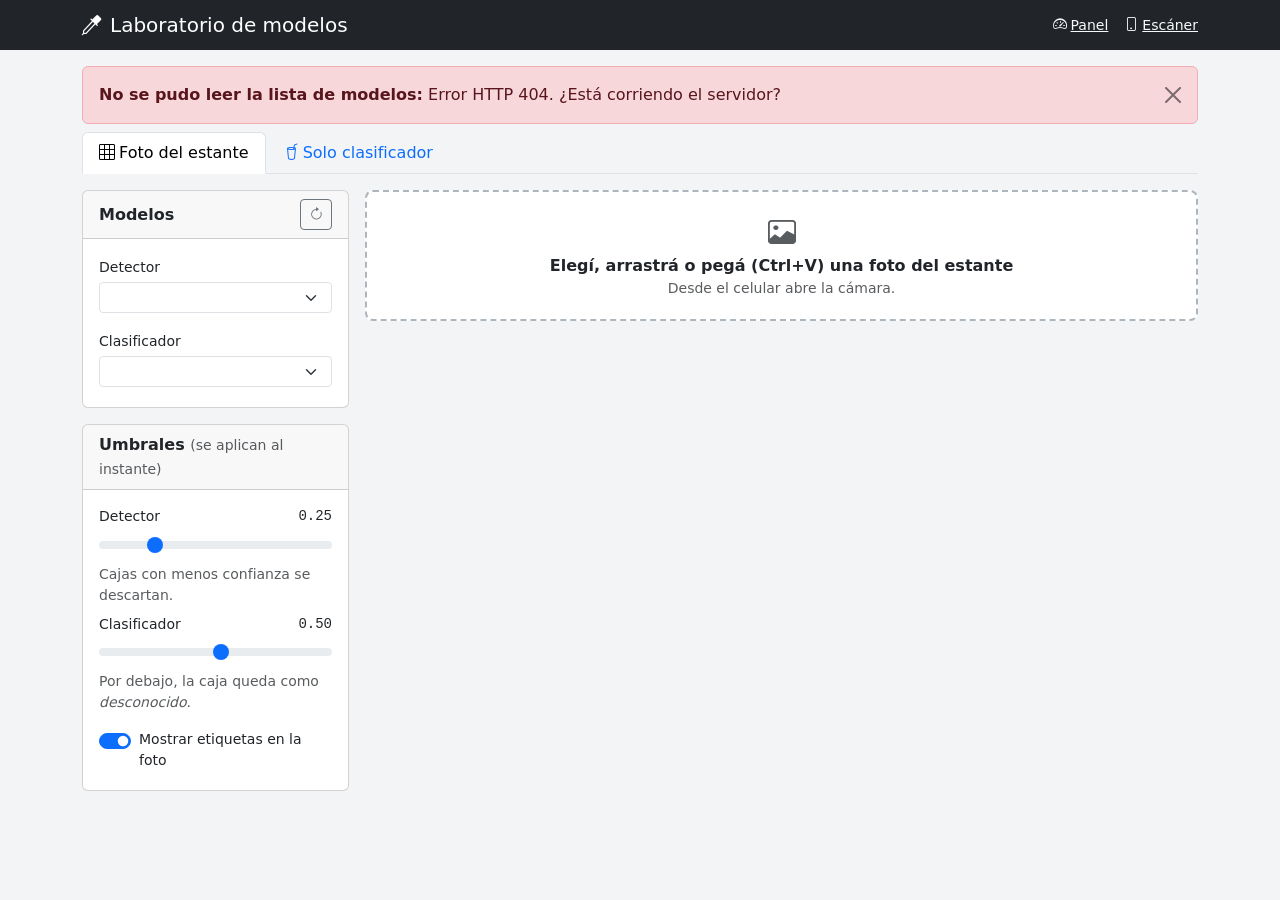
==== web/laboratorio/index.html @ c81c5725 "Laboratorio web: probar cualquier detector y clasificador con una foto y umbrales en vivo" ====
<!doctype html>
<html lang="es">
<head>
  <meta charset="utf-8">
  <meta name="viewport" content="width=device-width, initial-scale=1">
  <link rel="icon" href="data:,">
  <title>Laboratorio · Control de inventario por visión</title>
  <link rel="stylesheet" href="https://cdn.jsdelivr.net/npm/bootstrap@5.3.3/dist/css/bootstrap.min.css">
  <link rel="stylesheet" href="https://cdn.jsdelivr.net/npm/bootstrap-icons@1.11.3/font/bootstrap-icons.min.css">
  <link rel="stylesheet" href="../comun/comun.css">
  <style>
    body { background: #f3f4f6; }
    .zona-foto { border: 2px dashed #adb5bd; border-radius: .5rem; background: #fff; text-align: center; padding: 1.25rem .75rem; cursor: pointer; }
    .zona-foto.arrastrando { border-color: #0d6efd; background: #e7f1ff; }
    .lienzo-caja { position: relative; background: #222; border-radius: .5rem; overflow: hidden; }
    #lienzo { width: 100%; height: auto; display: block; cursor: crosshair; }
    .barra-prob { height: 1.1rem; background: #e9ecef; border-radius: .25rem; overflow: hidden; }
    .barra-prob > div { height: 100%; }
    .td-num { text-align: end; font-variant-numeric: tabular-nums; }
    .muestra-color { display: inline-block; width: .8rem; height: .8rem; border-radius: .2rem; vertical-align: -.05rem; }
    #lista-cajas tr { cursor: pointer; }
    #lista-cajas tr.table-active > td { font-weight: 600; }
    .recorte-detalle { max-width: 100%; max-height: 220px; border-radius: .35rem; background: #6c757d; }
    .tarjeta-recorte img { width: 100%; height: 160px; object-fit: contain; background: #6c757d; border-radius: .35rem .35rem 0 0; }
    .form-range { margin-top: .35rem; }
  </style>
</head>
<body>
  <nav class="navbar navbar-dark bg-dark">
    <div class="container-xl">
      <span class="navbar-brand mb-0 h1 fs-5"><i class="bi bi-eyedropper me-2"></i>Laboratorio de modelos</span>
      <div class="d-flex gap-3">
        <a class="link-light small" href="../panel/"><i class="bi bi-speedometer2 me-1"></i>Panel</a>
        <a class="link-light small" href="../escaner/"><i class="bi bi-phone me-1"></i>Escáner</a>
      </div>
    </div>
  </nav>

  <main class="container-xl py-3">
    <div id="avisos"></div>

    <ul class="nav nav-tabs mb-3" role="tablist">
      <li class="nav-item" role="presentation"><button class="nav-link active" data-bs-toggle="tab" data-bs-target="#tab-estante" type="button" role="tab"><i class="bi bi-grid-3x3 me-1"></i>Foto del estante</button></li>
      <li class="nav-item" role="presentation"><button class="nav-link" data-bs-toggle="tab" data-bs-target="#tab-recortes" type="button" role="tab"><i class="bi bi-cup-straw me-1"></i>Solo clasificador</button></li>
    </ul>

    <div class="row g-3">
      <!-- ============================== CONFIGURACIÓN -->
      <div class="col-12 col-lg-4 col-xl-3">
        <div class="card">
          <div class="card-header fw-semibold d-flex align-items-center">
            Modelos
            <button type="button" class="btn btn-sm btn-outline-secondary ms-auto" id="btn-recargar" title="Volver a buscar modelos en disco"><i class="bi bi-arrow-clockwise"></i></button>
          </div>
          <div class="card-body">
            <div class="mb-3" id="grupo-detector">
              <label class="form-label small mb-1" for="sel-detector">Detector</label>
              <select class="form-select form-select-sm" id="sel-detector"></select>
              <div class="form-text" id="info-detector"></div>
            </div>
            <div class="mb-1">
              <label class="form-label small mb-1" for="sel-clasificador">Clasificador</label>
              <select class="form-select form-select-sm" id="sel-clasificador"></select>
              <div class="form-text" id="info-clasificador"></div>
            </div>
          </div>
        </div>

        <div class="card mt-3">
          <div class="card-header fw-semibold">Umbrales <span class="fw-normal small text-body-secondary">(se aplican al instante)</span></div>
          <div class="card-body">
            <label class="form-label small mb-0 d-flex" for="rng-det">Detector <span class="ms-auto font-monospace" id="val-det"></span></label>
            <input type="range" class="form-range" id="rng-det" min="0.05" max="0.95" step="0.05">
            <div class="form-text mt-0 mb-2">Cajas con menos confianza se descartan.</div>
            <label class="form-label small mb-0 d-flex" for="rng-cls">Clasificador <span class="ms-auto font-monospace" id="val-cls"></span></label>
            <input type="range" class="form-range" id="rng-cls" min="0" max="0.95" step="0.05">
            <div class="form-text mt-0">Por debajo, la caja queda como <em>desconocido</em>.</div>
            <div class="form-check form-switch mt-3">
              <input class="form-check-input" type="checkbox" id="chk-etiquetas" checked>
              <label class="form-check-label small" for="chk-etiquetas">Mostrar etiquetas en la foto</label>
            </div>
          </div>
        </div>
      </div>

      <!-- ============================== RESULTADOS -->
      <div class="col-12 col-lg-8 col-xl-9">
        <div class="tab-content">
          <!-- ------------------------- ESTANTE -->
          <section class="tab-pane fade show active" id="tab-estante" role="tabpanel">
            <label class="zona-foto d-block mb-3" id="zona-estante">
              <input type="file" accept="image/*" id="archivo-estante" hidden>
              <i class="bi bi-image fs-3 text-body-secondary"></i>
              <div class="fw-semibold">Elegí, arrastrá o pegá (Ctrl+V) una foto del estante</div>
              <div class="small text-body-secondary">Desde el celular abre la cámara.</div>
            </label>

            <div id="resultado-estante" hidden>
              <div class="d-flex flex-wrap gap-2 align-items-center mb-2">
                <span class="small text-body-secondary" id="resumen-estante"></span>
                <button type="button" class="btn btn-sm btn-primary ms-auto" id="btn-reanalizar"><i class="bi bi-play-fill me-1"></i>Analizar de nuevo</button>
              </div>
              <div class="row g-3">
                <div class="col-12 col-xl-8">
                  <div class="lienzo-caja"><canvas id="lienzo"></canvas></div>
                  <div class="small text-body-secondary mt-1">Tocá una caja para ver qué opina el clasificador.</div>
                </div>
                <div class="col-12 col-xl-4">
                  <div class="card mb-3">
                    <div class="card-header fw-semibold py-2">Conteo</div>
                    <table class="table table-sm mb-0">
                      <tbody id="tbody-conteo"></tbody>
                    </table>
                  </div>
                  <div class="card" id="card-detalle" hidden>
                    <div class="card-header fw-semibold py-2 d-flex">Caja <span id="detalle-titulo" class="ms-1"></span>
                      <button type="button" class="btn-close ms-auto" id="btn-cerrar-detalle" aria-label="Cerrar"></button></div>
                    <div class="card-body">
                      <div class="text-center mb-2"><canvas id="lienzo-recorte" class="recorte-detalle"></canvas></div>
                      <div id="detalle-probs"></div>
                    </div>
                  </div>
                </div>
              </div>

              <div class="card mt-3">
                <div class="card-header fw-semibold py-2">Todas las cajas <span class="fw-normal small text-body-secondary">(incluye las descartadas por umbral, en gris)</span></div>
                <div class="table-responsive" style="max-height: 360px">
                  <table class="table table-sm table-hover align-middle mb-0">
                    <thead class="table-light"><tr><th>#</th><th>Resultado</th><th class="text-end">Conf. det.</th><th>Top-1 del clasificador</th><th class="text-end">Conf.</th><th>Top-2</th></tr></thead>
                    <tbody id="lista-cajas"></tbody>
                  </table>
                </div>
              </div>
            </div>
          </section>

          <!-- ------------------------- RECORTES -->
          <section class="tab-pane fade" id="tab-recortes" role="tabpanel">
            <label class="zona-foto d-block mb-3" id="zona-recortes">
              <input type="file" accept="image/*" id="archivo-recortes" multiple hidden>
              <i class="bi bi-images fs-3 text-body-secondary"></i>
              <div class="fw-semibold">Elegí, arrastrá o pegá fotos de UN envase cada una</div>
              <div class="small text-body-secondary">Prueba el clasificador sin detector: cada foto se toma como un recorte.</div>
            </label>
            <div class="d-flex mb-2" id="barra-recortes" hidden>
              <button type="button" class="btn btn-sm btn-outline-secondary ms-auto" id="btn-limpiar-recortes"><i class="bi bi-trash me-1"></i>Limpiar</button>
            </div>
            <div class="row g-3" id="grilla-recortes"></div>
          </section>
        </div>
      </div>
    </div>
  </main>

  <div class="overlay-carga" id="overlay" hidden>
    <div class="spinner-border" style="width:3rem;height:3rem" role="status"></div>
    <div id="overlay-texto">Cargando…</div>
  </div>

  <script src="https://cdn.jsdelivr.net/npm/bootstrap@5.3.3/dist/js/bootstrap.bundle.min.js"></script>
  <script src="../comun/ui.js"></script>
  <script src="laboratorio.js"></script>
</body>
</html>
---- web/comun/comun.css ----
/* Estilos compartidos (escáner y panel). Base: Bootstrap 5.3.3. */
:root {
  --color-faltante: #f8d7da;
  --color-faltante-borde: #dc3545;
  --color-sobrante: #ffe5c2;
  --color-sobrante-borde: #fd7e14;
}

/* Filas de conciliación: faltante en rojo, sobrante en naranja. */
.tabla-conciliacion tr.fila-faltante > td { background-color: var(--color-faltante); }
.tabla-conciliacion tr.fila-faltante > td:first-child { box-shadow: inset 4px 0 0 var(--color-faltante-borde); }
.tabla-conciliacion tr.fila-sobrante > td { background-color: var(--color-sobrante); }
.tabla-conciliacion tr.fila-sobrante > td:first-child { box-shadow: inset 4px 0 0 var(--color-sobrante-borde); }
.badge-sobrante { background-color: var(--color-sobrante-borde); color: #fff; }
.tabla-conciliacion .input-conteo { max-width: 5.5rem; margin-left: auto; font-size: 1rem; }
.tabla-conciliacion .input-conteo.editado { border-color: #0d6efd; background-color: #e7f1ff; font-weight: 600; }

/* Imagen anotada: se toca para ampliar. */
.imagen-anotada { width: 100%; height: auto; border-radius: .5rem; cursor: zoom-in; background: #222; display: block; }
.visor-cuerpo { overflow: auto; display: flex; align-items: flex-start; justify-content: center; touch-action: pan-x pan-y pinch-zoom; }
.visor-cuerpo img { width: 100%; max-width: 100%; height: auto; cursor: zoom-in; margin: auto; }
.visor-cuerpo img.zoom { width: 250%; max-width: none; cursor: zoom-out; margin: 0; }

/* Overlay de carga */
.overlay-carga {
  position: fixed; inset: 0; z-index: 1080; background: rgba(0, 0, 0, .6);
  display: flex; flex-direction: column; align-items: center; justify-content: center; color: #fff; gap: 1rem;
}
.overlay-carga[hidden] { display: none; }

.banner-simulado { border-style: dashed; }
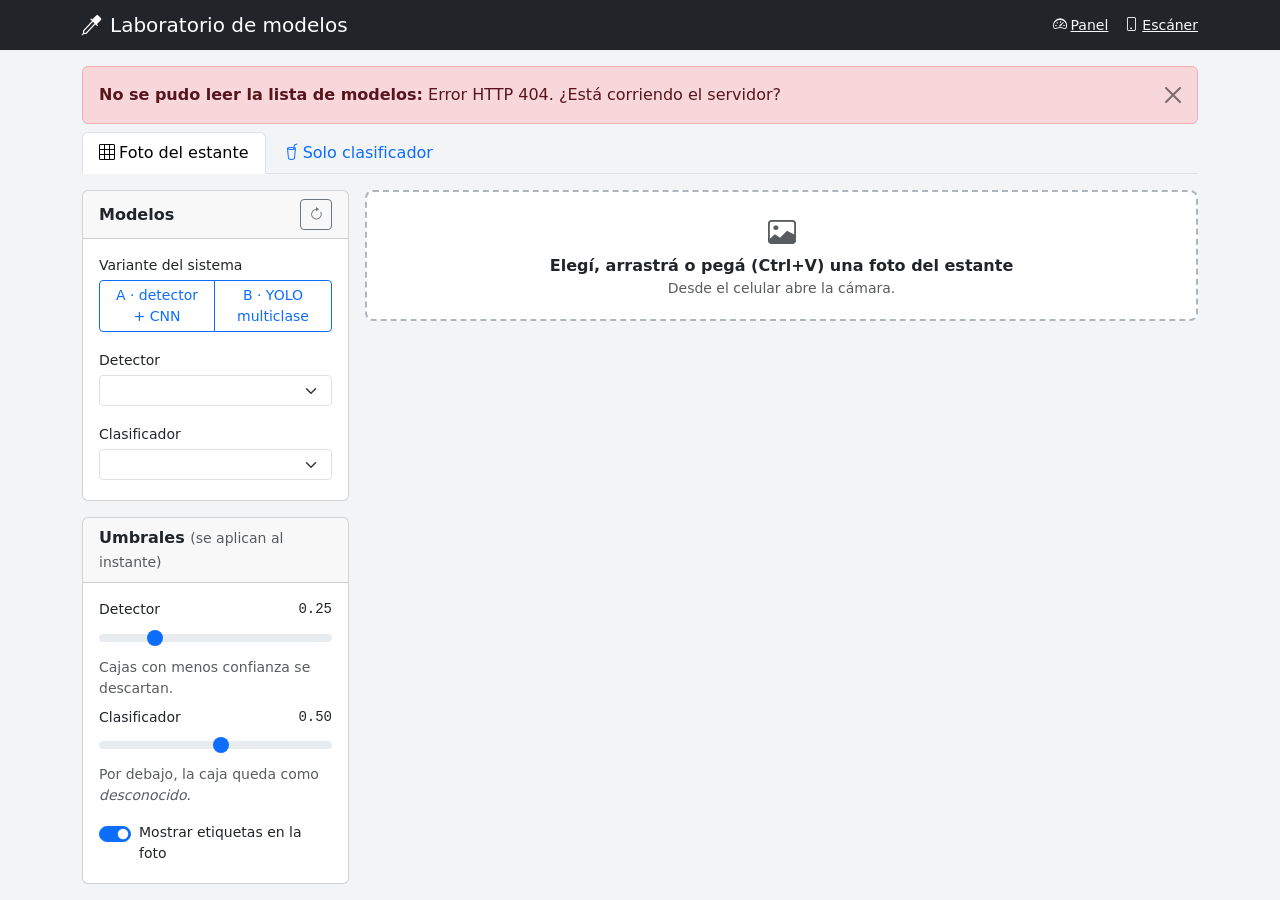
==== commit 85d1559c: "Laboratorio: variantes A/B, modelos de mejor a peor y estante sintético con conteo real - Botones A " ====
--- a/web/laboratorio/index.html
+++ b/web/laboratorio/index.html
@@ -23,6 +23,8 @@
     .recorte-detalle { max-width: 100%; max-height: 220px; border-radius: .35rem; background: #6c757d; }
     .tarjeta-recorte img { width: 100%; height: 160px; object-fit: contain; background: #6c757d; border-radius: .35rem .35rem 0 0; }
     .form-range { margin-top: .35rem; }
+    .dif-neg { color: #b02a37; font-weight: 600; }
+    .dif-pos { color: #996404; font-weight: 600; }
   </style>
 </head>
 <body>
@@ -53,6 +55,14 @@
             <button type="button" class="btn btn-sm btn-outline-secondary ms-auto" id="btn-recargar" title="Volver a buscar modelos en disco"><i class="bi bi-arrow-clockwise"></i></button>
           </div>
           <div class="card-body">
+            <div class="mb-3">
+              <div class="small mb-1">Variante del sistema</div>
+              <div class="btn-group btn-group-sm w-100" role="group" id="grupo-variantes">
+                <button type="button" class="btn btn-outline-primary" data-variante="A" title="Detector de 1 clase + clasificador MobileNetV2">A · detector + CNN</button>
+                <button type="button" class="btn btn-outline-primary" data-variante="B" title="YOLO multiclase: detecta y clasifica a la vez">B · YOLO multiclase</button>
+              </div>
+              <div class="form-text" id="info-variante"></div>
+            </div>
             <div class="mb-3" id="grupo-detector">
               <label class="form-label small mb-1" for="sel-detector">Detector</label>
               <select class="form-select form-select-sm" id="sel-detector"></select>
@@ -79,6 +89,10 @@
               <input class="form-check-input" type="checkbox" id="chk-etiquetas" checked>
               <label class="form-check-label small" for="chk-etiquetas">Mostrar etiquetas en la foto</label>
             </div>
+            <div class="form-check form-switch mt-1" id="grupo-reales" hidden>
+              <input class="form-check-input" type="checkbox" id="chk-reales">
+              <label class="form-check-label small" for="chk-reales">Mostrar las cajas reales (blanco punteado)</label>
+            </div>
           </div>
         </div>
       </div>
@@ -88,6 +102,35 @@
         <div class="tab-content">
           <!-- ------------------------- ESTANTE -->
           <section class="tab-pane fade show active" id="tab-estante" role="tabpanel">
+            <div class="card mb-3" id="card-sintetico" hidden>
+              <div class="card-body py-2">
+                <div class="d-flex flex-wrap align-items-end gap-2">
+                  <div class="fw-semibold me-1 align-self-center"><i class="bi bi-magic me-1"></i>Estante sintético</div>
+                  <div>
+                    <label class="form-label small mb-0" for="sel-niveles">Niveles</label>
+                    <select class="form-select form-select-sm" id="sel-niveles">
+                      <option value="0">Al azar</option><option value="3">3</option><option value="4">4</option><option value="5">5</option>
+                    </select>
+                  </div>
+                  <div>
+                    <label class="form-label small mb-0" for="sel-orden">Orden</label>
+                    <select class="form-select form-select-sm" id="sel-orden">
+                      <option value="">Al azar</option><option value="ordenado">Ordenado</option>
+                      <option value="normal">Normal</option><option value="desordenado">Desordenado</option>
+                    </select>
+                  </div>
+                  <div>
+                    <label class="form-label small mb-0" for="inp-semilla">Semilla</label>
+                    <input type="number" min="0" class="form-control form-control-sm" id="inp-semilla" placeholder="al azar" style="width: 7.5rem">
+                  </div>
+                  <button type="button" class="btn btn-sm btn-success" id="btn-sintetico"><i class="bi bi-shuffle me-1"></i>Generar y analizar</button>
+                  <button type="button" class="btn btn-sm btn-outline-secondary" id="btn-descargar-sintetico" hidden title="Guardar la imagen (para probarla en el escáner)"><i class="bi bi-download"></i></button>
+                </div>
+                <div class="form-text mb-0">Se arma un estante nuevo con su conteo exacto, para comparar contra lo que ve el modelo.
+                  Los envases salen de fotos de entrenamiento: sirve para demostrar y comparar modelos, no para medir el estante real.</div>
+              </div>
+            </div>
+
             <label class="zona-foto d-block mb-3" id="zona-estante">
               <input type="file" accept="image/*" id="archivo-estante" hidden>
               <i class="bi bi-image fs-3 text-body-secondary"></i>
@@ -107,8 +150,9 @@
                 </div>
                 <div class="col-12 col-xl-4">
                   <div class="card mb-3">
-                    <div class="card-header fw-semibold py-2">Conteo</div>
+                    <div class="card-header fw-semibold py-2 d-flex align-items-center">Conteo <span class="ms-auto" id="badge-exactitud"></span></div>
                     <table class="table table-sm mb-0">
+                      <thead class="table-light" id="thead-conteo"></thead>
                       <tbody id="tbody-conteo"></tbody>
                     </table>
                   </div>
@@ -143,6 +187,7 @@
               <div class="fw-semibold">Elegí, arrastrá o pegá fotos de UN envase cada una</div>
               <div class="small text-body-secondary">Prueba el clasificador sin detector: cada foto se toma como un recorte.</div>
             </label>
+            <div class="small text-body-secondary mb-2" id="info-recortes"></div>
             <div class="d-flex mb-2" id="barra-recortes" hidden>
               <button type="button" class="btn btn-sm btn-outline-secondary ms-auto" id="btn-limpiar-recortes"><i class="bi bi-trash me-1"></i>Limpiar</button>
             </div>
@@ -160,6 +205,6 @@
 
   <script src="https://cdn.jsdelivr.net/npm/bootstrap@5.3.3/dist/js/bootstrap.bundle.min.js"></script>
   <script src="../comun/ui.js"></script>
-  <script src="laboratorio.js"></script>
+  <script src="laboratorio.js?v=4"></script>
 </body>
 </html>
